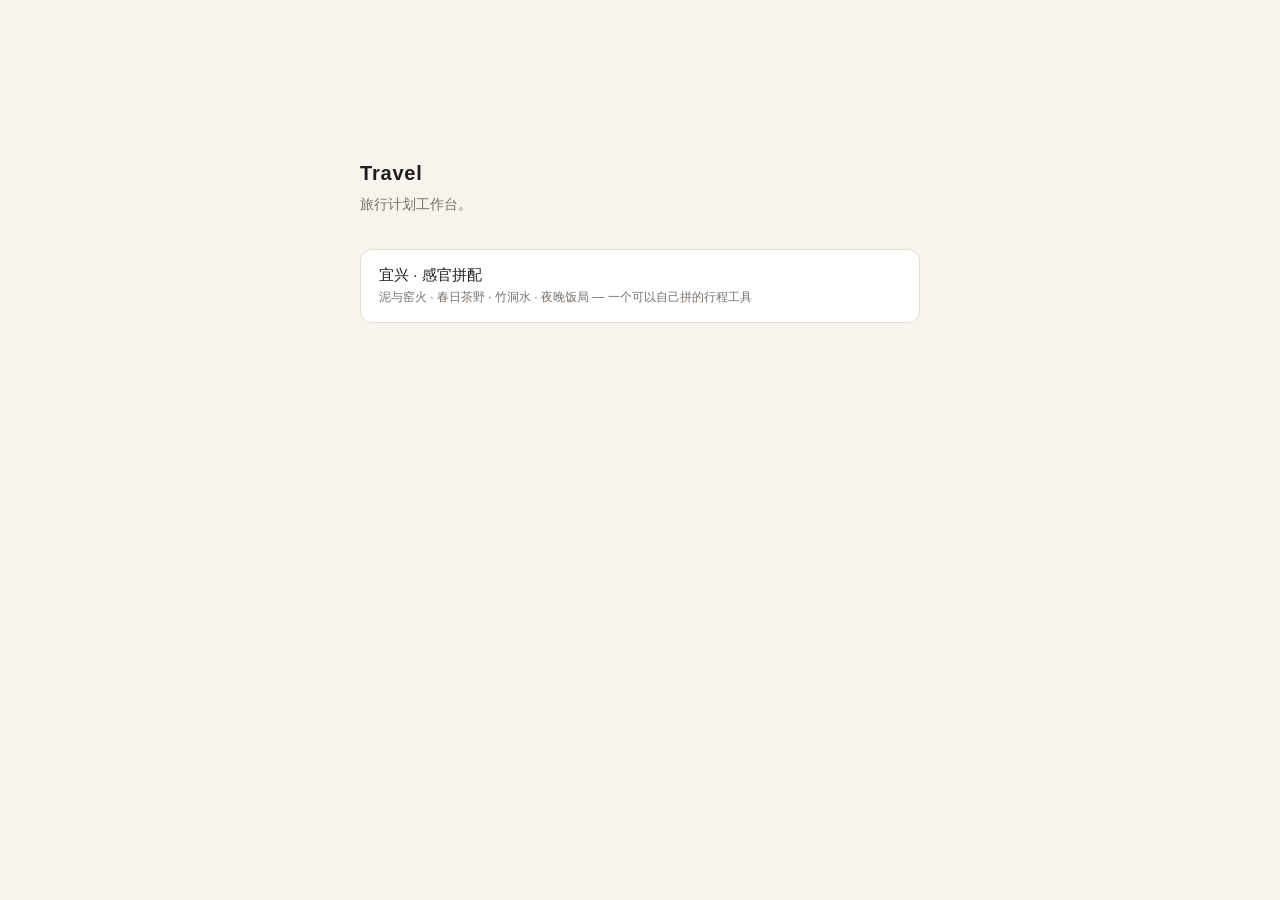
==== index.html @ 7233af0c "Build Yixing card-composition v1 static site - Root landing page linking to yixing/ - Single-page ap" ====
<!DOCTYPE html>
<html lang="zh-CN">
<head>
<meta charset="utf-8">
<meta name="viewport" content="width=device-width, initial-scale=1">
<title>Travel</title>
<style>
  :root { color-scheme: light; }
  body {
    margin: 0;
    font-family: -apple-system, BlinkMacSystemFont, "PingFang SC", "Noto Sans SC", "Microsoft YaHei", "Helvetica Neue", Arial, sans-serif;
    background: #f7f4ee;
    color: #1f1f1f;
  }
  main {
    max-width: 560px;
    margin: 0 auto;
    padding: 18vh 24px 64px;
  }
  h1 {
    font-size: 20px;
    font-weight: 600;
    letter-spacing: 0.04em;
    margin: 0 0 8px;
  }
  p { margin: 0 0 32px; color: #79706a; font-size: 14px; line-height: 1.7; }
  ul { list-style: none; margin: 0; padding: 0; }
  li + li { margin-top: 12px; }
  a {
    display: block;
    padding: 16px 18px;
    border: 1px solid #e4ddd2;
    border-radius: 12px;
    background: #fff;
    color: inherit;
    text-decoration: none;
    font-size: 15px;
    transition: border-color 0.2s ease;
  }
  a:hover, a:focus-visible { border-color: #b44a2c; }
  a small { display: block; margin-top: 4px; color: #79706a; font-size: 12px; }
</style>
</head>
<body>
<main>
  <h1>Travel</h1>
  <p>旅行计划工作台。</p>
  <ul>
    <li>
      <a href="yixing/">宜兴 · 感官拼配
        <small>泥与窑火 · 春日茶野 · 竹洞水 · 夜晚饭局 — 一个可以自己拼的行程工具</small>
      </a>
    </li>
  </ul>
</main>
</body>
</html>
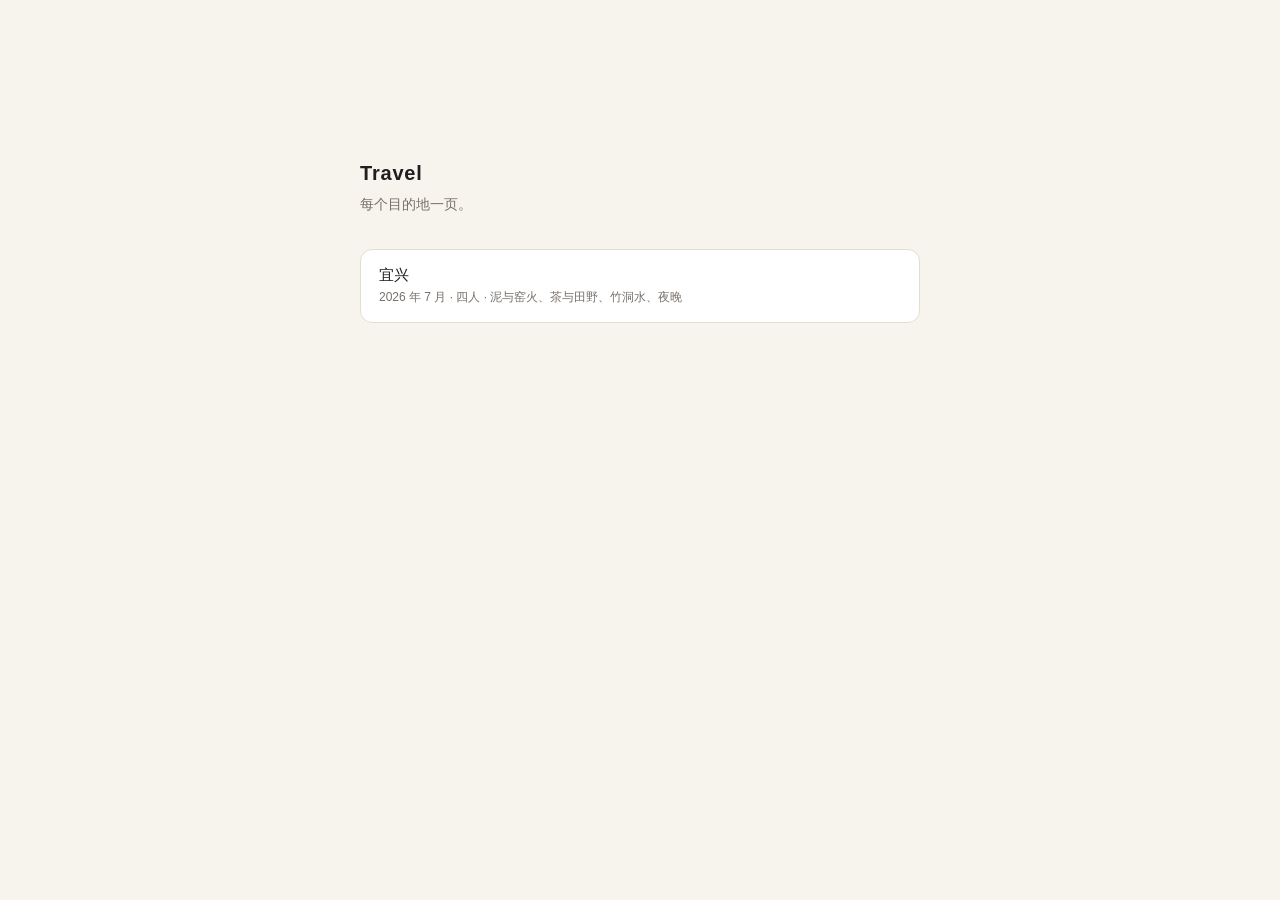
==== commit f6c3fdb2: "Reframe root page as a scalable destination directory Drop the "拼配 tool" framing from the landing pa" ====
--- a/index.html
+++ b/index.html
@@ -44,13 +44,14 @@
 <body>
 <main>
   <h1>Travel</h1>
-  <p>旅行计划工作台。</p>
+  <p>每个目的地一页。</p>
   <ul>
     <li>
-      <a href="yixing/">宜兴 · 感官拼配
-        <small>泥与窑火 · 春日茶野 · 竹洞水 · 夜晚饭局 — 一个可以自己拼的行程工具</small>
+      <a href="yixing/">宜兴
+        <small>2026 年 7 月 · 四人 · 泥与窑火、茶与田野、竹洞水、夜晚</small>
       </a>
     </li>
+    <!-- 新增目的地：复制上面的 <li>，把 href 指向新子目录、改标题与小字即可 -->
   </ul>
 </main>
 </body>
